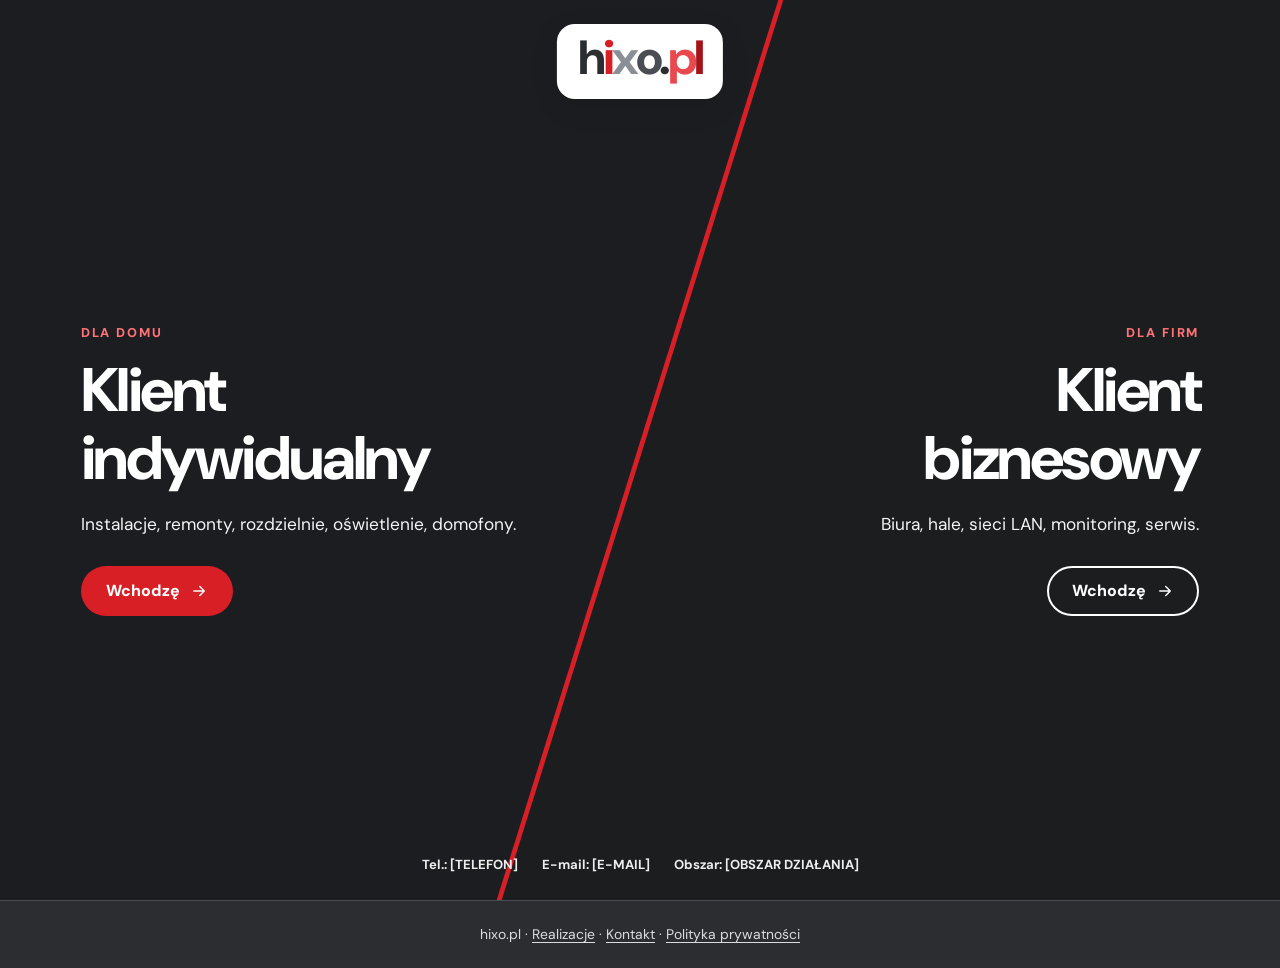
==== index.html @ a43520a2 "Add files via upload" ====
<!doctype html>
<html lang="pl">
<head>
  <meta charset="utf-8">
  <meta name="viewport" content="width=device-width, initial-scale=1">
  <meta name="theme-color" content="#2B2D31">
  <title>hixo.pl — instalacje elektryczne i teletechniczne dla domu i firm</title>
  <meta name="description" content="hixo.pl — instalacje elektryczne, modernizacje, sieci LAN, monitoring i serwis. Wybierz ofertę dla domu lub firmy i skontaktuj się z nami.">
  <link rel="canonical" href="https://hixo.pl/">
  <meta property="og:type" content="website"><meta property="og:locale" content="pl_PL">
  <meta property="og:site_name" content="hixo.pl"><meta property="og:title" content="hixo.pl — instalacje dla domu i firm">
  <meta property="og:description" content="Instalacje elektryczne i teletechniczne. Wybierz ofertę dopasowaną do Twoich potrzeb.">
  <meta property="og:url" content="https://hixo.pl/"><meta property="og:image" content="https://hixo.pl/img/og-hixo.jpg">
  <link rel="preconnect" href="https://fonts.googleapis.com"><link rel="preconnect" href="https://fonts.gstatic.com" crossorigin>
  <link href="https://fonts.googleapis.com/css2?family=DM+Sans:wght@400;700;800&display=swap" rel="stylesheet">
  <link rel="stylesheet" href="style.css"><script src="script.js" defer></script>
  <script type="application/ld+json">{"@context":"https://schema.org","@type":["Electrician","LocalBusiness"],"@id":"https://hixo.pl/#firma","name":"hixo.pl","url":"https://hixo.pl/","image":"https://hixo.pl/img/og-hixo.jpg","description":"Instalacje elektryczne i teletechniczne dla klientów indywidualnych i biznesowych.","knowsAbout":["Instalacje elektryczne","Sieci strukturalne LAN","Monitoring CCTV","Pomiary elektryczne"]}</script>
</head>
<body class="choice-page">
  <a class="skip-link" href="#main">Przejdź do wyboru oferty</a>
  <main class="chooser" id="main">
    <h1 class="sr-only">hixo.pl — instalacje elektryczne i teletechniczne</h1>
    <!-- Podmień plik img/indywidualny.jpg na własne zdjęcie o tej samej nazwie. Zdjęcie jest dekoracyjne. -->
    <a class="choice-panel choice-panel--home" href="klient-indywidualny.html" aria-label="Przejdź do oferty dla klienta indywidualnego">
      <img class="choice-panel__image" src="img/indywidualny.jpg" alt="" fetchpriority="high">
      <span class="choice-panel__shade" aria-hidden="true"></span>
      <div class="choice-panel__content">
        <p class="eyebrow">Dla domu</p>
        <h2 class="choice-title">Klient<br>indywidualny</h2>
        <p>Instalacje, remonty, rozdzielnie, oświetlenie, domofony.</p>
        <span class="button">Wchodzę <svg viewBox="0 0 24 24" aria-hidden="true"><path d="M5 12h14m-6-6 6 6-6 6"/></svg></span>
      </div>
    </a>
    <!-- Podmień plik img/biznes.jpg na własne zdjęcie o tej samej nazwie. Zdjęcie jest dekoracyjne. -->
    <a class="choice-panel choice-panel--business" href="klient-biznesowy.html" aria-label="Przejdź do oferty dla klienta biznesowego">
      <img class="choice-panel__image" src="img/biznes.jpg" alt="" fetchpriority="high">
      <span class="choice-panel__shade" aria-hidden="true"></span>
      <div class="choice-panel__content">
        <p class="eyebrow">Dla firm</p>
        <h2 class="choice-title">Klient<br>biznesowy</h2>
        <p>Biura, hale, sieci LAN, monitoring, serwis.</p>
        <span class="button button--outline">Wchodzę <svg viewBox="0 0 24 24" aria-hidden="true"><path d="M5 12h14m-6-6 6 6-6 6"/></svg></span>
      </div>
    </a>
    <div class="choice-logo" aria-hidden="false">
      <span class="brand brand--large" aria-label="hixo.pl" role="img"><span class="brand__h">h</span><span class="brand__i">i</span><span class="brand__x">x</span><span class="brand__o">o</span><span class="brand__dot">.</span><span class="brand__p">p</span><span class="brand__l">l</span></span>
    </div>
    <div class="choice-contact">
      <span>Tel.: [TELEFON]</span><span>E-mail: [E-MAIL]</span><span>Obszar: [OBSZAR DZIAŁANIA]</span>
    </div>
  </main>
  <footer class="choice-footer"><div class="container">hixo.pl · <a href="realizacje.html">Realizacje</a> · <a href="kontakt.html">Kontakt</a> · <a href="polityka-prywatnosci.html">Polityka prywatności</a></div></footer>
</body>
</html>
---- style.css ----
/* hixo.pl — wspólny arkusz stylów. Bez frameworków i procesu budowania. */
:root{--red:#D81F26;--red-dark:#A3141A;--graphite:#2B2D31;--ink:#25272b;--gray:#8A8F96;--line:#E6E8EB;--white:#FFFFFF;--cloud:#F5F6F7;--radius:22px;--shadow:0 18px 55px rgba(43,45,49,.08);--content:1160px}
*,*::before,*::after{box-sizing:border-box}
html{scroll-behavior:smooth;scroll-padding-top:92px}
body{margin:0;background:var(--white);color:var(--ink);font-family:'DM Sans',Arial,sans-serif;font-size:16px;line-height:1.65;-webkit-font-smoothing:antialiased}
img{display:block;max-width:100%}
a{color:inherit;text-decoration:none}
button,input,textarea,select{font:inherit}
button{cursor:pointer}
:focus-visible{outline:3px solid var(--red);outline-offset:5px}
.skip-link{position:absolute;z-index:1000;top:-70px;left:16px;background:var(--white);color:var(--graphite);padding:10px 16px;border-radius:10px;font-weight:700}
.skip-link:focus{top:12px}
.sr-only{position:absolute!important;width:1px;height:1px;padding:0;margin:-1px;overflow:hidden;clip:rect(0,0,0,0);white-space:nowrap;border:0}
.container{width:min(var(--content),calc(100% - 40px));margin-inline:auto}
.narrow{max-width:820px}
.section{padding:88px 0}
.section--soft{background:var(--cloud)}
.section--dark{background:var(--graphite);color:var(--white)}
.eyebrow{display:inline-block;margin:0 0 14px;color:var(--red);font-size:.8rem;font-weight:800;letter-spacing:.15em;text-transform:uppercase}
.section--dark .eyebrow,.hero .eyebrow{color:#FF7277}
h1,h2,h3,p{margin-top:0}
h1,h2,h3{line-height:1.1;letter-spacing:-.04em}
h1{font-size:clamp(2.8rem,7vw,5.65rem);font-weight:800}
h2{font-size:clamp(2rem,4.3vw,3.55rem);font-weight:800;margin-bottom:20px}
h3{font-size:1.35rem;font-weight:800;margin-bottom:12px}
.lead{font-size:clamp(1.06rem,1.6vw,1.22rem);line-height:1.7;max-width:730px;color:#53575d}
.section--dark .lead{color:#d5d7db}
.section-head{display:flex;justify-content:space-between;align-items:end;gap:30px;margin-bottom:36px}
.section-head>div{max-width:730px}
.section-head p:last-child{margin-bottom:0}
.muted{color:#63676e}
.small{font-size:.89rem}
.note{padding:14px 17px;border-left:3px solid var(--red);background:#fff5f5;color:#4a292a;font-size:.92rem}
.section--dark .note{background:#403338;color:#f6e3e3}
.button{display:inline-flex;align-items:center;justify-content:center;gap:10px;min-height:50px;padding:12px 23px;border:2px solid transparent;border-radius:999px;background:var(--red);color:var(--white);font-weight:800;line-height:1.2;white-space:nowrap;transition:background .2s ease,transform .2s ease,border-color .2s ease}
.button:hover{background:var(--red-dark);transform:translateY(-2px)}
.button--outline{border-color:var(--white);background:transparent;color:var(--white)}
.button--outline:hover{background:var(--white);color:var(--graphite)}
.button--ghost{border-color:#cbd0d5;background:transparent;color:var(--graphite)}
.button--ghost:hover{background:var(--graphite);color:var(--white);border-color:var(--graphite)}
.button--light{background:var(--white);color:var(--graphite)}
.button--light:hover{background:var(--line)}
.button svg,.inline-link svg,.contact-item svg{width:18px;height:18px;fill:none;stroke:currentColor;stroke-width:1.9;stroke-linecap:round;stroke-linejoin:round;flex:none}
.button-row{display:flex;flex-wrap:wrap;gap:12px}
.inline-link{display:inline-flex;align-items:center;gap:8px;color:var(--red-dark);font-weight:800;text-underline-offset:4px}
.inline-link:hover{text-decoration:underline}

/* Słowny znak firmowy — wspólny dla wszystkich miejsc. */
.brand{display:inline-flex;align-items:center;justify-content:center;gap:0;padding:7px 15px 11px;border-radius:15px;background:#fff;box-shadow:0 8px 30px rgba(0,0,0,.08);font-size:30px;font-weight:800;line-height:1;letter-spacing:-.065em;white-space:nowrap}
.brand__h,.brand__dot{color:#2B2D31}.brand__i{color:#D81F26}.brand__x{color:#8A8F96}.brand__o{color:#4A4E54}.brand__p{color:#E8484E}.brand__l{color:#A3141A}
.brand--large{font-size:48px;padding:10px 21px 17px;border-radius:18px}
.brand--footer{font-size:28px}

/* Nagłówek podstron. */
.site-header{position:sticky;top:0;z-index:80;background:rgba(255,255,255,.97);border-bottom:1px solid var(--line);backdrop-filter:blur(12px)}
.nav-wrap{display:flex;align-items:center;justify-content:space-between;gap:22px;min-height:84px}
.nav-links{display:flex;align-items:center;gap:27px}
.nav-links a:not(.button){font-size:.93rem;font-weight:800;color:#41444a;transition:color .2s}
.nav-links a:not(.button):hover,.nav-links a[aria-current=page]{color:var(--red-dark)}
.nav-toggle{display:none;align-items:center;justify-content:center;flex-direction:column;gap:5px;width:46px;height:46px;border:1px solid #cdd1d7;border-radius:12px;background:#fff;color:var(--graphite)}
.nav-toggle span{width:21px;height:2px;background:currentColor}

/* Strona wyboru. Zdjęcia: img/indywidualny.jpg i img/biznes.jpg. */
.choice-page{background:var(--graphite)}
.chooser{position:relative;min-height:100svh;isolation:isolate;overflow:hidden;background:var(--graphite)}
.choice-panel{position:absolute;inset:0;width:100%;display:flex;align-items:center;color:#fff;overflow:hidden;isolation:isolate;transition:filter .25s}
.choice-panel--home{clip-path:polygon(0 0,61% 0,39% 100%,0 100%)}
.choice-panel--business{clip-path:polygon(61% 0,100% 0,100% 100%,39% 100%)}
.choice-panel__image{position:absolute;inset:-14px;width:calc(100% + 28px);height:calc(100% + 28px);object-fit:cover;filter:grayscale(1) blur(6px);transform:scale(1.03);z-index:-2;transition:filter .55s,transform .65s}
.choice-panel__shade{position:absolute;inset:0;z-index:-1;background:rgba(20,21,23,.65)}
.choice-panel:hover .choice-panel__image,.choice-panel:focus-visible .choice-panel__image{filter:grayscale(1) blur(2px);transform:scale(1.075)}
.choice-panel--business .choice-panel__shade{background:rgba(20,21,23,.67)}
.choice-panel .eyebrow{color:#FF7277}
.choice-panel__content{width:min(44%,610px);margin-left:clamp(24px,6.3vw,110px);padding-top:35px}
.choice-panel--business .choice-panel__content{margin-left:auto;margin-right:clamp(24px,6.3vw,110px);text-align:right}
.choice-panel .choice-title{font-size:clamp(2.45rem,4.8vw,5.4rem);margin-bottom:18px;max-width:620px;font-weight:800;line-height:1.1;letter-spacing:-.04em}
.choice-panel p:not(.eyebrow){font-size:clamp(1rem,1.35vw,1.18rem);max-width:450px;margin-bottom:27px;color:#f3f4f5}
.choice-panel--business p:not(.eyebrow){margin-left:auto}
.chooser::after{content:"";position:absolute;inset:0;z-index:3;pointer-events:none;background:var(--red);clip-path:polygon(calc(61% - 2.5px) 0,calc(61% + 2.5px) 0,calc(39% + 2.5px) 100%,calc(39% - 2.5px) 100%)}
.choice-logo{position:absolute;top:24px;left:50%;transform:translateX(-50%);z-index:5}
.choice-contact{position:absolute;bottom:24px;left:50%;z-index:5;transform:translateX(-50%);display:flex;flex-wrap:wrap;align-items:center;justify-content:center;gap:10px 24px;width:calc(100% - 30px);color:#fff;font-size:.82rem;font-weight:700}
.choice-contact a{text-decoration:underline;text-underline-offset:4px}
.choice-contact span{opacity:.92}
.choice-footer{padding:22px 0;background:var(--graphite);border-top:1px solid #484b50;color:#dadddf;text-align:center;font-size:.87rem}
.choice-footer a{text-decoration:underline;text-underline-offset:3px}

/* Bohater podstron. */
.hero{position:relative;overflow:hidden;min-height:550px;display:flex;align-items:center;background:#33363b;color:#fff;isolation:isolate}
.hero__image{position:absolute;inset:-12px;width:calc(100% + 24px);height:calc(100% + 24px);object-fit:cover;filter:grayscale(1) blur(6px);z-index:-2}
.hero::before{content:"";position:absolute;inset:0;background:linear-gradient(90deg,rgba(20,21,23,.9),rgba(20,21,23,.61));z-index:-1}
.hero__inner{padding:94px 0}
.hero h1{max-width:870px;margin-bottom:24px}
.hero .lead{color:#f2f2f3;max-width:690px;margin-bottom:30px}
.hero__rule{height:5px;width:76px;background:var(--red);margin-bottom:25px}
.page-intro{padding:72px 0 30px}
.page-intro .lead{margin-bottom:0}

/* Powtarzalne sekcje. */
.service-grid{display:grid;grid-template-columns:repeat(3,minmax(0,1fr));gap:13px}
.service-card{position:relative;min-height:155px;padding:26px 25px;border:1px solid var(--line);border-radius:18px;background:#fff;display:flex;flex-direction:column;justify-content:space-between;gap:24px;transition:border-color .2s,transform .2s,box-shadow .2s}
.service-card:hover{border-color:#d8b6b8;transform:translateY(-3px);box-shadow:var(--shadow)}
.service-card::before{content:"";display:block;width:35px;height:4px;background:var(--red);border-radius:3px}
.service-card h3{margin:0;font-size:1.17rem}
.steps{counter-reset:step;display:grid;grid-template-columns:repeat(3,minmax(0,1fr));gap:18px;list-style:none;padding:0;margin:0}
.steps li{counter-increment:step;padding:25px;border-top:2px solid var(--line);background:#fff;min-height:185px}
.steps li::before{content:counter(step,decimal-leading-zero);display:block;margin-bottom:19px;font-size:.9rem;font-weight:800;color:var(--red-dark)}
.steps h3{font-size:1.1rem;margin-bottom:8px}.steps p{font-size:.94rem;color:#5c6167;margin-bottom:0}
.gallery-grid{display:grid;grid-template-columns:repeat(3,minmax(0,1fr));gap:18px}
.gallery-card{border:1px solid var(--line);border-radius:18px;overflow:hidden;background:#fff;box-shadow:0 5px 17px rgba(43,45,49,.035)}
.gallery-card__media{position:relative;aspect-ratio:4/3;overflow:hidden;background:#dedfe2}
.gallery-card__media img{width:100%;height:100%;object-fit:cover;transition:transform .4s}
.gallery-card:hover img{transform:scale(1.045)}
.gallery-card__body{padding:22px 23px 24px}.gallery-card__body h3{font-size:1.12rem;margin-bottom:8px}
.gallery-card__body p{font-size:.9rem;color:#60656b;margin-bottom:0}
.gallery-card__tag{position:absolute;top:13px;left:13px;z-index:1;padding:6px 10px;border-radius:100px;background:#fff;color:var(--graphite);font-size:.72rem;font-weight:800;letter-spacing:.02em}
.gallery-card__open{width:100%;height:100%;border:0;padding:0;display:block;background:transparent;text-align:inherit;color:inherit}
.gallery-card__open:hover{background:transparent}
.quotes{display:grid;grid-template-columns:repeat(3,minmax(0,1fr));gap:18px}
.quote-card{padding:30px;border:1px solid var(--line);border-radius:18px;background:#fff}
.quote-card blockquote{margin:18px 0 24px;font-size:1.06rem;line-height:1.65}
.quote-card cite{font-style:normal;font-weight:800;color:var(--graphite)}
.example-label{display:inline-block;padding:5px 9px;background:#f9e4e5;color:#8b0d13;border-radius:6px;font-size:.76rem;font-weight:800}
.faq{display:grid;gap:10px;max-width:870px}
.faq details{border:1px solid var(--line);border-radius:15px;background:#fff;padding:0 22px}
.faq summary{cursor:pointer;list-style:none;padding:21px 30px 21px 0;font-size:1.07rem;font-weight:800;position:relative}
.faq summary::-webkit-details-marker{display:none}
.faq summary::after{content:"+";font-size:1.5rem;position:absolute;right:0;top:15px;color:var(--red-dark)}
.faq details[open] summary::after{content:"−"}
.faq details p{margin:0;padding:0 25px 23px 0;color:#575b61}
.value-grid{display:grid;grid-template-columns:repeat(4,minmax(0,1fr));gap:18px}
.value-card{padding:30px 25px;border:1px solid var(--line);border-radius:18px;background:#fff}
.value-card .number{color:var(--red-dark);font-weight:800;font-size:.85rem;display:block;margin-bottom:24px}
.value-card p{margin:0;color:#61656c;font-size:.93rem}

/* Formularze i kontakt. */
.contact-layout{display:grid;grid-template-columns:.85fr 1.15fr;gap:60px;align-items:start}
.contact-layout h2{margin-bottom:20px}
.contact-items{display:grid;gap:21px;margin-top:30px}
.contact-item{display:flex;align-items:start;gap:14px}
.contact-item svg{margin-top:5px;color:#ff777c}
.contact-item strong{display:block;font-size:.82rem;letter-spacing:.1em;text-transform:uppercase;color:#b6bac1}
.contact-item a,.contact-item span{display:block;color:#fff;overflow-wrap:anywhere}
.contact-item a:hover{text-decoration:underline}
.form-card{padding:34px;background:#fff;border-radius:22px;color:var(--graphite);box-shadow:var(--shadow)}
.form-card h3{font-size:1.55rem;margin-bottom:8px}.form-card>p{color:#5d6269}
.form-grid{display:grid;grid-template-columns:repeat(2,minmax(0,1fr));gap:16px}
.field{display:flex;flex-direction:column;gap:6px;min-width:0}
.field--full{grid-column:1/-1}
.field label{font-weight:800;font-size:.87rem}
.field input,.field select,.field textarea{width:100%;min-height:48px;padding:11px 13px;border:1px solid #b9bec5;border-radius:10px;background:#fff;color:var(--graphite)}
.field textarea{min-height:134px;resize:vertical}
.field input:focus,.field select:focus,.field textarea:focus{outline:3px solid #f0b6b8;outline-offset:1px;border-color:var(--red-dark)}
.check-field{display:flex;align-items:flex-start;gap:11px;margin:20px 0;font-size:.86rem;color:#41444a}
.check-field input{width:19px;height:19px;flex:none;margin-top:4px;accent-color:var(--red)}
.check-field a{text-decoration:underline;color:var(--red-dark)}
.form-actions{display:flex;align-items:center;flex-wrap:wrap;gap:12px}
.form-status{font-size:.9rem;font-weight:700;margin:14px 0 0;color:var(--red-dark)}
.form-status:empty{display:none}
.form-honeypot{position:absolute;left:-9999px;width:1px;height:1px;overflow:hidden}
.contact-direct{display:grid;grid-template-columns:repeat(2,minmax(0,1fr));gap:18px}
.contact-box{padding:30px;border:1px solid var(--line);border-radius:18px}
.contact-box h3{margin-bottom:10px}.contact-box p{color:#5b5f66;margin-bottom:14px}
.contact-box a{color:var(--red-dark);font-weight:800;text-decoration:underline;text-underline-offset:4px;overflow-wrap:anywhere}
.map-placeholder{border:1px solid var(--line);border-radius:18px;min-height:270px;background:repeating-linear-gradient(-45deg,#eff0f2,#eff0f2 24px,#e7e9ec 24px,#e7e9ec 48px);display:flex;align-items:center;justify-content:center;padding:30px;text-align:center;color:#44484e;font-weight:800}

/* Realizacje: filtry + modal. */
.filters{display:flex;flex-wrap:wrap;gap:10px;margin:8px 0 30px}
.filter-button{padding:11px 21px;border:1px solid #bbc0c6;background:#fff;color:var(--graphite);border-radius:999px;font-weight:800}
.filter-button:hover,.filter-button[aria-pressed=true]{background:var(--graphite);color:#fff;border-color:var(--graphite)}
.gallery-card[hidden]{display:none}
.lightbox{position:fixed;inset:0;width:min(94vw,1000px);max-height:90vh;padding:0;border:0;border-radius:18px;background:#fff;color:var(--graphite);box-shadow:0 30px 100px rgba(0,0,0,.4)}
.lightbox::backdrop{background:rgba(14,15,17,.84)}
.lightbox__close{position:absolute;top:12px;right:12px;z-index:1;width:43px;height:43px;border:0;border-radius:50%;background:#fff;color:var(--graphite);font-size:1.6rem;font-weight:700;box-shadow:0 2px 12px rgba(0,0,0,.2)}
.lightbox img{width:100%;max-height:71vh;object-fit:contain;background:#e4e6e9}
.lightbox figcaption{padding:15px 22px;font-weight:800}
.lightbox figure{margin:0}

/* Stopka i strony tekstowe. */
.site-footer{background:#202226;color:#d7d9dc;padding:60px 0 25px}
.footer-grid{display:grid;grid-template-columns:1.35fr 1fr 1fr;gap:50px;padding-bottom:45px}
.footer-grid p{font-size:.91rem;color:#bfc3c7;margin:19px 0 0}
.footer-grid h3{font-size:.85rem;letter-spacing:.08em;text-transform:uppercase;color:#fff;margin:6px 0 17px}
.footer-grid ul{list-style:none;padding:0;margin:0;display:grid;gap:9px}
.footer-grid a:hover{text-decoration:underline;text-underline-offset:4px}
.footer-bottom{border-top:1px solid #494b50;padding-top:23px;display:flex;align-items:center;justify-content:space-between;gap:12px;flex-wrap:wrap;font-size:.83rem;color:#bfc3c7}
.legal h2{font-size:1.65rem;margin-top:40px}.legal p,.legal li{color:#4b5057}.legal ul{padding-left:23px}

/* Delikatne wejście elementów; brak animacji, gdy użytkownik ogranicza ruch. */
@media (prefers-reduced-motion:no-preference){.js .reveal{opacity:0;transform:translateY(20px);transition:opacity .6s ease,transform .6s ease}.js .reveal.is-visible{opacity:1;transform:none}}
@media (max-width:960px){.service-grid,.gallery-grid,.steps{grid-template-columns:repeat(2,minmax(0,1fr))}.value-grid{grid-template-columns:repeat(2,minmax(0,1fr))}.contact-layout{gap:30px}.choice-panel .choice-title{font-size:clamp(2.1rem,4.5vw,4rem)}}
@media (max-width:760px){
  html{scroll-padding-top:73px}.container{width:min(var(--content),calc(100% - 32px))}.section{padding:64px 0}.section-head{display:block}.section-head .button{margin-top:20px}
  .nav-wrap{min-height:74px}.brand{font-size:26px}.nav-toggle{display:flex}.nav-links{display:none;position:absolute;top:73px;left:0;right:0;background:#fff;padding:18px 16px 24px;box-shadow:0 20px 35px rgba(0,0,0,.09);flex-direction:column;align-items:stretch;gap:16px}.nav-links.is-open{display:flex}.nav-links a:not(.button){padding:8px 5px;font-size:1rem}.nav-links .button{width:100%}
  .chooser{min-height:100svh;display:flex;flex-direction:column}.choice-panel{position:relative;inset:auto;min-height:50svh;flex:1;clip-path:none!important}.choice-panel--home{border-bottom:5px solid var(--red)}.choice-panel__content{width:calc(100% - 44px);margin:0 22px!important;padding:36px 0 36px}.choice-panel--home .choice-panel__content{padding-top:90px;padding-bottom:16px}.choice-panel--business .choice-panel__content{text-align:right}.choice-panel .choice-title{font-size:clamp(2.15rem,9vw,4rem);margin-bottom:11px}.choice-panel p:not(.eyebrow){font-size:1rem;max-width:360px}.choice-panel--business p:not(.eyebrow){margin-left:auto}.chooser::after{display:none}.choice-logo{top:15px}.brand--large{font-size:32px;padding:8px 15px 12px}.choice-contact{bottom:10px;gap:3px 15px;font-size:.71rem}.choice-panel--business .choice-panel__content{padding-bottom:70px}
  .hero{min-height:480px}.hero__inner{padding:70px 0}.hero h1{font-size:clamp(2.6rem,10vw,4rem)}.page-intro{padding:58px 0 20px}
  .contact-layout{grid-template-columns:1fr}.contact-direct{grid-template-columns:1fr}.footer-grid{grid-template-columns:1fr 1fr;gap:32px}.footer-grid>div:first-child{grid-column:1/-1}
}
@media (max-width:520px){
  .service-grid,.gallery-grid,.steps,.quotes,.value-grid,.form-grid{grid-template-columns:1fr}.section{padding:56px 0}.section-head{margin-bottom:27px}.service-card{min-height:125px}.steps li{min-height:0}.form-card{padding:22px 18px}.field--full{grid-column:auto}.footer-grid{grid-template-columns:1fr}.footer-grid>div:first-child{grid-column:auto}.choice-panel p:not(.eyebrow){max-width:280px}.choice-contact span:last-child{display:none}.choice-panel--business .choice-panel__content{padding-bottom:52px}
}
@media (prefers-reduced-motion:reduce){*,*::before,*::after{scroll-behavior:auto!important;animation-duration:.01ms!important;transition-duration:.01ms!important}}
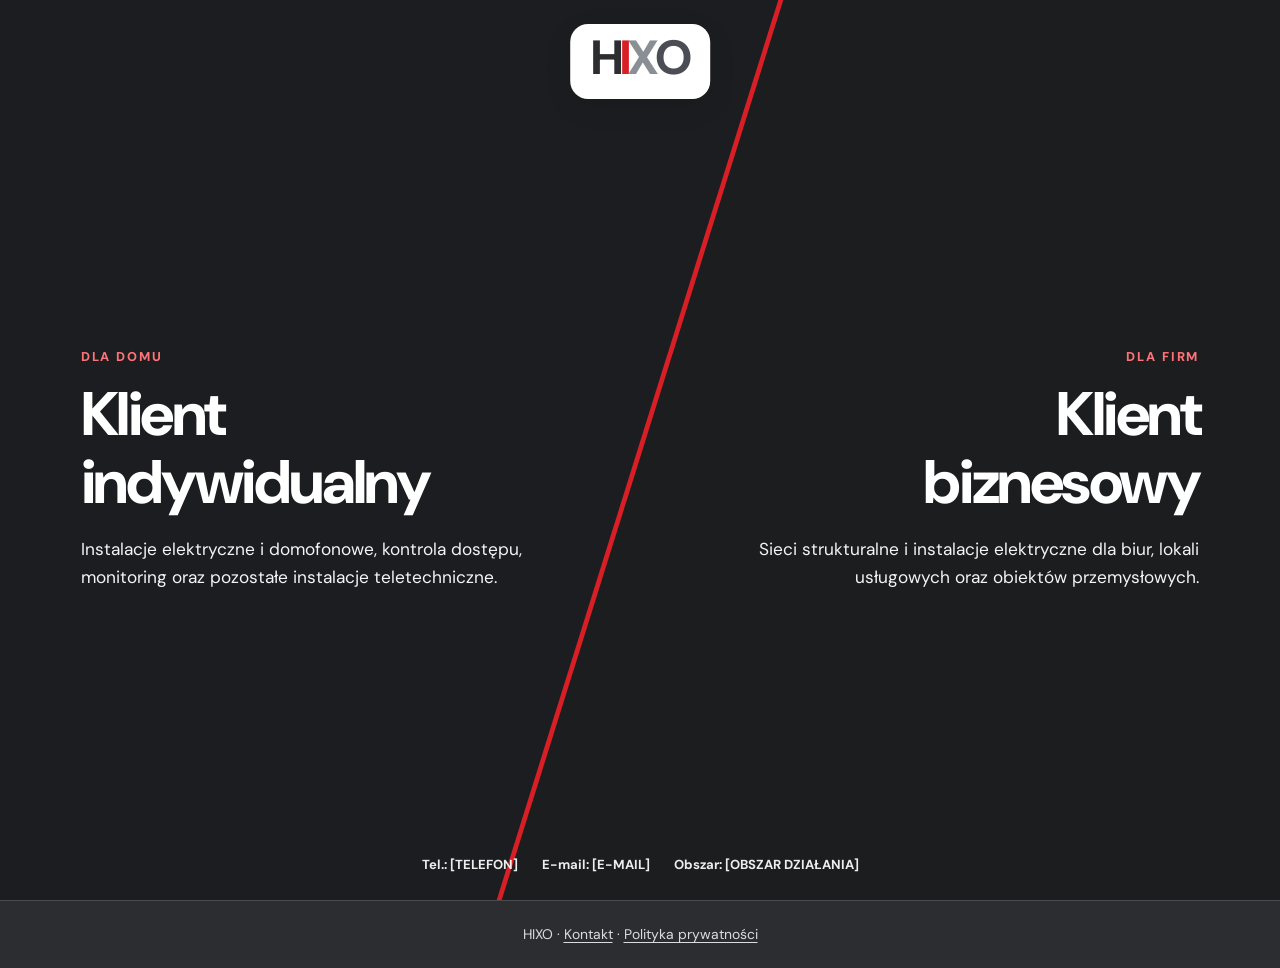
==== commit 6c2bb625: "Add files via upload" ====
--- a/index.html
+++ b/index.html
@@ -4,7 +4,7 @@
   <meta charset="utf-8">
   <meta name="viewport" content="width=device-width, initial-scale=1">
   <meta name="theme-color" content="#2B2D31">
-  <title>hixo.pl — instalacje elektryczne i teletechniczne dla domu i firm</title>
+  <title>HIXO — instalacje elektryczne i teletechniczne dla domu i firm</title>
   <meta name="description" content="hixo.pl — instalacje elektryczne, modernizacje, sieci LAN, monitoring i serwis. Wybierz ofertę dla domu lub firmy i skontaktuj się z nami.">
   <link rel="canonical" href="https://hixo.pl/">
   <meta property="og:type" content="website"><meta property="og:locale" content="pl_PL">
@@ -19,7 +19,7 @@
 <body class="choice-page">
   <a class="skip-link" href="#main">Przejdź do wyboru oferty</a>
   <main class="chooser" id="main">
-    <h1 class="sr-only">hixo.pl — instalacje elektryczne i teletechniczne</h1>
+    <h1 class="sr-only">HIXO — instalacje elektryczne i teletechniczne</h1>
     <!-- Podmień plik img/indywidualny.jpg na własne zdjęcie o tej samej nazwie. Zdjęcie jest dekoracyjne. -->
     <a class="choice-panel choice-panel--home" href="klient-indywidualny.html" aria-label="Przejdź do oferty dla klienta indywidualnego">
       <img class="choice-panel__image" src="img/indywidualny.jpg" alt="" fetchpriority="high">
@@ -27,8 +27,7 @@
       <div class="choice-panel__content">
         <p class="eyebrow">Dla domu</p>
         <h2 class="choice-title">Klient<br>indywidualny</h2>
-        <p>Instalacje, remonty, rozdzielnie, oświetlenie, domofony.</p>
-        <span class="button">Wchodzę <svg viewBox="0 0 24 24" aria-hidden="true"><path d="M5 12h14m-6-6 6 6-6 6"/></svg></span>
+        <p>Instalacje elektryczne i domofonowe, kontrola dostępu, monitoring oraz pozostałe instalacje teletechniczne.</p>
       </div>
     </a>
     <!-- Podmień plik img/biznes.jpg na własne zdjęcie o tej samej nazwie. Zdjęcie jest dekoracyjne. -->
@@ -38,17 +37,16 @@
       <div class="choice-panel__content">
         <p class="eyebrow">Dla firm</p>
         <h2 class="choice-title">Klient<br>biznesowy</h2>
-        <p>Biura, hale, sieci LAN, monitoring, serwis.</p>
-        <span class="button button--outline">Wchodzę <svg viewBox="0 0 24 24" aria-hidden="true"><path d="M5 12h14m-6-6 6 6-6 6"/></svg></span>
+        <p>Sieci strukturalne i instalacje elektryczne dla biur, lokali usługowych oraz obiektów przemysłowych.</p>
       </div>
     </a>
     <div class="choice-logo" aria-hidden="false">
-      <span class="brand brand--large" aria-label="hixo.pl" role="img"><span class="brand__h">h</span><span class="brand__i">i</span><span class="brand__x">x</span><span class="brand__o">o</span><span class="brand__dot">.</span><span class="brand__p">p</span><span class="brand__l">l</span></span>
+      <span class="brand brand--large" aria-label="HIXO" role="img"><span class="brand__h">H</span><span class="brand__i">I</span><span class="brand__x">X</span><span class="brand__o">O</span></span>
     </div>
     <div class="choice-contact">
       <span>Tel.: [TELEFON]</span><span>E-mail: [E-MAIL]</span><span>Obszar: [OBSZAR DZIAŁANIA]</span>
     </div>
   </main>
-  <footer class="choice-footer"><div class="container">hixo.pl · <a href="realizacje.html">Realizacje</a> · <a href="kontakt.html">Kontakt</a> · <a href="polityka-prywatnosci.html">Polityka prywatności</a></div></footer>
+  <footer class="choice-footer"><div class="container">HIXO · <a href="kontakt.html">Kontakt</a> · <a href="polityka-prywatnosci.html">Polityka prywatności</a></div></footer>
 </body>
 </html>
--- a/style.css
+++ b/style.css
@@ -67,14 +67,17 @@
 .choice-panel--home{clip-path:polygon(0 0,61% 0,39% 100%,0 100%)}
 .choice-panel--business{clip-path:polygon(61% 0,100% 0,100% 100%,39% 100%)}
 .choice-panel__image{position:absolute;inset:-14px;width:calc(100% + 28px);height:calc(100% + 28px);object-fit:cover;filter:grayscale(1) blur(6px);transform:scale(1.03);z-index:-2;transition:filter .55s,transform .65s}
-.choice-panel__shade{position:absolute;inset:0;z-index:-1;background:rgba(20,21,23,.65)}
-.choice-panel:hover .choice-panel__image,.choice-panel:focus-visible .choice-panel__image{filter:grayscale(1) blur(2px);transform:scale(1.075)}
+.choice-panel__shade{position:absolute;inset:0;z-index:-1;background:rgba(20,21,23,.65);transition:background .45s ease}
+.choice-panel:hover .choice-panel__image,.choice-panel:focus-visible .choice-panel__image{filter:grayscale(1) blur(12px);transform:scale(1.10)}
+.choice-panel:hover .choice-panel__shade,.choice-panel:focus-visible .choice-panel__shade{background:rgba(20,21,23,.77)}
 .choice-panel--business .choice-panel__shade{background:rgba(20,21,23,.67)}
 .choice-panel .eyebrow{color:#FF7277}
-.choice-panel__content{width:min(44%,610px);margin-left:clamp(24px,6.3vw,110px);padding-top:35px}
+.choice-panel__content{width:min(44%,610px);margin-left:clamp(24px,6.3vw,110px);padding-top:35px;transition:transform .45s ease}
+.choice-panel:hover .choice-panel__content,.choice-panel:focus-visible .choice-panel__content{transform:translateY(-8px)}
+.choice-panel:focus-visible .choice-panel__content{outline:3px solid var(--white);outline-offset:10px;border-radius:6px}
 .choice-panel--business .choice-panel__content{margin-left:auto;margin-right:clamp(24px,6.3vw,110px);text-align:right}
 .choice-panel .choice-title{font-size:clamp(2.45rem,4.8vw,5.4rem);margin-bottom:18px;max-width:620px;font-weight:800;line-height:1.1;letter-spacing:-.04em}
-.choice-panel p:not(.eyebrow){font-size:clamp(1rem,1.35vw,1.18rem);max-width:450px;margin-bottom:27px;color:#f3f4f5}
+.choice-panel p:not(.eyebrow){font-size:clamp(1rem,1.35vw,1.18rem);max-width:450px;margin-bottom:0;color:#f3f4f5}
 .choice-panel--business p:not(.eyebrow){margin-left:auto}
 .chooser::after{content:"";position:absolute;inset:0;z-index:3;pointer-events:none;background:var(--red);clip-path:polygon(calc(61% - 2.5px) 0,calc(61% + 2.5px) 0,calc(39% + 2.5px) 100%,calc(39% - 2.5px) 100%)}
 .choice-logo{position:absolute;top:24px;left:50%;transform:translateX(-50%);z-index:5}
